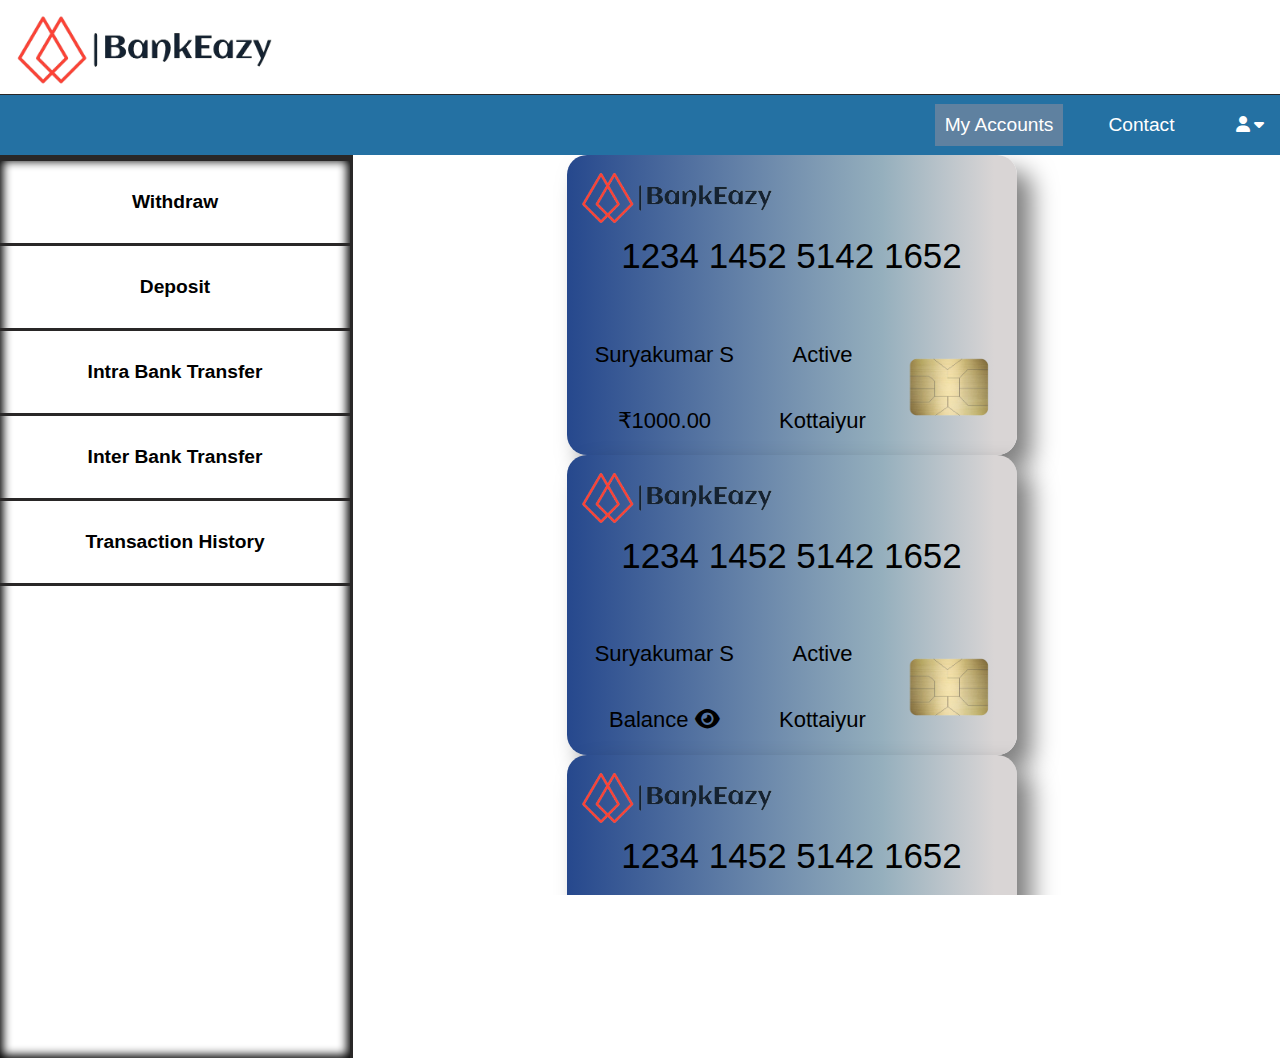
==== pages/Accounts.html @ d724fab9 "initial commit" ====
<!DOCTYPE html>
<html>

<head>
    <meta charset='utf-8'>
    <meta http-equiv='X-UA-Compatible' content='IE=edge'>
    <title>Accounts</title>
    <meta name='viewport' content='width=device-width, initial-scale=1'>
    <script src="https://ajax.googleapis.com/ajax/libs/jquery/3.5.1/jquery.min.js">
    </script>
    <link rel="icon" href="../images/favicon.ico" type="image/x-icon">
    <link rel="stylesheet" href="../styles/basicStyles.css">
    <link rel='stylesheet' type='text/css' media='screen' href='../styles/accountsStyle.css'>
    <link rel="stylesheet" href="https://cdnjs.cloudflare.com/ajax/libs/font-awesome/6.4.0/css/all.min.css">
</head>

<body>
    <div class="logo">
        <img src="../images/logo.png" alt="BankEazy Logo">
    </div>
    <nav class="navBar">

        <a class="selected" href="Accounts.html">My Accounts</a>

        <a href="contact.html">Contact</a>
        <div class="dropdown">
            <button class="dropbtn" onclick="toggleDropDownContent()"><i class="fa-solid fa-user"></i>
                <i class="fa fa-caret-down"></i>
            </button>
            <div class="dropdown-content">
                <a href="CustomerPage.html">
                    <p>View Profile</p>
                </a>
                <a href="changePassword.html">
                    <p>Change Passsword</p>
                </a>
                <a href="index.html">
                    <p>Logout</p>
                </a>

            </div>
        </div>
    </nav>
    <div id="page_body">
        <div id="contentBar">
            <ul id="contentList">
                <li class="contentList_item selected"></li>
                <li class="contentList_item"><a href="withdraw.html">Withdraw</a></li>
                <li class="contentList_item"><a href="deposit.html">Deposit</a></li>
                <li class="contentList_item"><a href="BankTransfer.html">Intra Bank Transfer</a></li>
                <li class="contentList_item"><a href="BankTransfer.html">Inter Bank Transfer</a></li>
                <li class="contentList_item"><a href="transactionHistory.html">Transaction History</a></li>
            </ul>
        </div>

        <div id="accounts-container">
            <div class="account-card">
                <div class="table-div">
                    <table class="table">
                        <thead>
                            <tr>
                                <th colspan="3"><img src="../images/logo.png" alt="BankEazy logo"></th>
                            </tr>
                        </thead>
                        <tbody>
                            <tr class="acc-no">
                                <td colspan="3">1234 1452 5142 1652</td>
                            </tr>
                            <tr class="acc-data">
                                <td>Suryakumar S</td>
                                <td>Active</td>
                                <td rowspan="2"><img src="../images/emvchip.png" alt="EMV Chip image"></td>

                            </tr>
                            <tr class="acc-data">
                                <td>&#x20B9;1000.00</td>
                                <td>Kottaiyur</td>
                            </tr>
                        </tbody>
                    </table>
                </div>
            </div>
            <div class="account-card">
                <div class="table-div">
                    <table class="table">
                        <thead>
                            <tr>
                                <th colspan="3"><img src="../images/logo.png" alt="BankEazy logo"></th>
                            </tr>
                        </thead>
                        <tbody>
                            <tr class="acc-no">
                                <td colspan="3">1234 1452 5142 1652</td>
                            </tr>
                            <tr class="acc-data">
                                <td>Suryakumar S</td>
                                <td>Active</td>
                                <td rowspan="2"><img src="../images/emvchip.png" alt="EMV Chip image"></td>

                            </tr>
                            <tr class="acc-data">
                                <!-- <td>&#x20B9;1000.00</td> -->
                                <td>
                                    <form action="getBalance" method="get">
                                        <input type="hidden" value="1" name="accNo">
                                        <button type="submit" style="background-color: transparent; border: none;"><span
                                                style="font-size: 22px;">Balance </span><i class="fa-solid fa-eye"
                                                style="font-size: 22px;"></i></button>
                                    </form>
                                </td>

                                <td>Kottaiyur</td>
                            </tr>
                        </tbody>
                    </table>
                </div>
            </div>
            <div class="account-card">
                <div class="table-div">
                    <table class="table">
                        <thead>
                            <tr>
                                <th colspan="3"><img src="../images/logo.png" alt="BankEazy logo"></th>
                            </tr>
                        </thead>
                        <tbody>
                            <tr class="acc-no">
                                <td colspan="3">1234 1452 5142 1652</td>
                            </tr>
                            <tr class="acc-data">
                                <td>Suryakumar S</td>
                                <td>Active</td>
                                <td rowspan="2"><img src="../images/emvchip.png" alt="EMV Chip image"></td>

                            </tr>
                            <tr class="acc-data">
                                <!-- <td>&#x20B9;1000.00</td> -->
                                <td>
                                    <form action="getBalance" method="get">
                                        <input type="hidden" value="1" name="accNo">
                                        <button type="submit" style="background-color: transparent; border: none;"><span
                                                style="font-size: 22px;">Balance </span><i class="fa-solid fa-eye"
                                                style="font-size: 22px;"></i></button>
                                    </form>
                                </td>
                                <td>Kottaiyur</td>
                            </tr>
                        </tbody>
                    </table>
                </div>
            </div>

        </div>


    </div>
    <script>
        function toggleDropDownContent() {
            var elementsToToggle = document.getElementsByClassName("dropdown-content");
            for (var i = 0; i < elementsToToggle.length; i++) {
                var element = elementsToToggle[i];
                if (element.style.display === "none" || element.style.display === "") {
                    element.style.display = "block";
                } else {
                    element.style.display = "none";
                }
            }
        }
    </script>
</body>


</html>
---- styles/basicStyles.css ----
body {
    margin: 0;
    overflow: hidden;
    font-family: Arial, Helvetica, sans-serif;
    margin-right: 50px;
}

.logo {
    width: 100%;
    margin-top: 10px;
    margin-left: 15px;
    margin-right: auto;
}

.logo>img {
    min-height: 80px;
    max-height: 80px;
}

.navBar {
    width: 100vw;
    height: 60px;
    margin-top: 0;
    max-height: 70px;
    min-height: 40px;
    display: flex;
    align-items: center;
    justify-content: end;
    background-color: #2471a3;
    border-top: 1.5px rgb(41, 39, 39) solid;
}

.navBar a {
    display: block;
    margin-right: 35px;
    padding: 10px;
    text-decoration: none;
    font-size: larger;
    font-weight: 500;
    color: white;
}

.nav-item a:hover {
    background-color: azure;
    color: rgb(6, 6, 162);
}


#contentBar {
    height: 100vh;
    min-width: 350px;
    max-width: 350px;
    margin-top: 0px;
    margin-left: 0;
    display: flex;
    justify-content: center;
    border-right: 3px rgb(41, 39, 39) solid;
    border-top: 3px rgb(41, 39, 39) solid;
    box-shadow: inset 0px 0px 10px 3px black;
    overflow-y: auto;
}

#contentList {
    margin-top: 0;
    margin-left: 0;
    padding: 0;
    width: 100%;
    text-decoration: none;
    list-style-type: none;
}

.contentList_item {
    padding: 0px;
    text-align: center;
    font-size: larger;
    font-weight: 600;
    border-bottom: 3px rgb(41, 39, 39) solid;
}

.contentList_item:hover {
    background-color: rgb(95, 129, 160);
    cursor: pointer;
}

#contentList li a {
    display: block;
    width: 100%;
    height: 100%;
    text-decoration: none;
    color: inherit;
    padding-top: 30px;
    padding-bottom: 30px;
}

.selected {
    color: white;
    background-color: rgb(95, 129, 160);
}

.dropdown {
    float: right;
    overflow: hidden;
    display: flex;
    flex-direction: column;
    align-items: end;
}

.dropdown .dropbtn {
    font-size: 16px;
    border: none;
    outline: none;
    color: white;
    padding: 14px 16px;
    background-color: inherit;
    font-family: inherit;
    margin: 0;
}

.dropbtn:hover{
    cursor: pointer;
}

.dropdown-content {
    display: none;
    position: absolute;
    background-color: #f9f9f9;
    min-width: 160px;
    box-shadow: 0px 8px 16px 0px rgba(0, 0, 0, 0.2);
    z-index: 9999;
    margin-top: 55px;
}

.dropdown-content a {
    float: none;
    color: black;
    width: 120px;
    margin-right: 0;
    padding: 12px 16px;
    text-decoration: none;
    display: block;
    text-align: left;
}

.dropdown-content a:hover {
    cursor: pointer;
    background-color: #ddd;
    box-shadow: inset -10px -10px 10px rgb(0, 0, 0, 0.25);
    border-radius: 10px;
    text-align: center;
}

#page_body {
    display: flex;
}
---- styles/accountsStyle.css ----
.account-card{
    text-decoration: none;
    color: black;
}

#accounts-container{
    height: calc(100vh - 160px);
    width: calc(100vw - 353px);
    display: flex;
    justify-content: space-around;
    flex-wrap: wrap;
    align-items: center;
    overflow-y: auto;
}

.table-div{
    margin-top: 0px;
    margin-left: 0px;
    
}

.table{
    height: 300px;
    width: 450px;
    background-image: linear-gradient(to right,rgb(38, 72, 141) 0%, rgb(149, 175, 189) 70%, rgb(217, 213, 213) 95%);
    border-radius: 20px;
    transition: height 0.3s,width 0.3s;
    box-shadow: 15px 15px 25px rgb(0, 0, 0, 0.5);
}

.table:hover{
    height: 320px;
    width: 470px;
}


.table th img{
    margin-top: 10px;
    margin-left: 10px;
    height: 60px;
}

.table th{
    height: 60px;
    text-align: left;
    vertical-align: top;
}

.acc-no{
    height: 50px;
    padding: 0;
    font-size: 35px;
    text-align: center;
    vertical-align: top;
}

.acc-data{
    font-size: 22px;
    text-align: center;
}

.acc-data img{
    height: 75px;
    vertical-align: bottom;
}

.acc-data td{
    height: 25px;
}
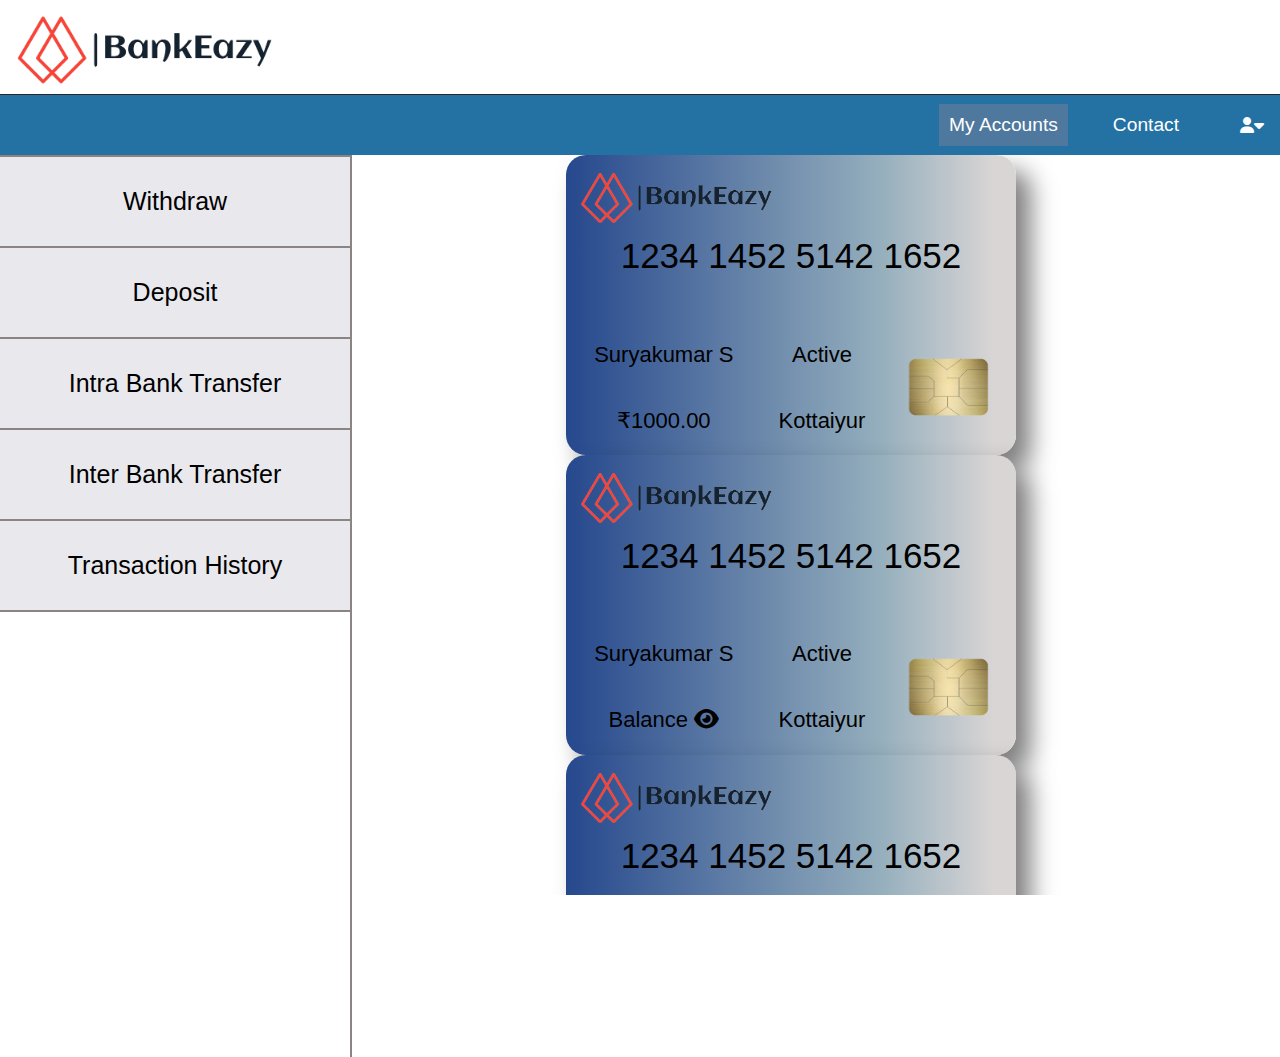
==== commit 566874a8: "commit on 21-03-2024" ====
--- a/pages/Accounts.html
+++ b/pages/Accounts.html
@@ -12,6 +12,7 @@
     <link rel="stylesheet" href="../styles/basicStyles.css">
     <link rel='stylesheet' type='text/css' media='screen' href='../styles/accountsStyle.css'>
     <link rel="stylesheet" href="https://cdnjs.cloudflare.com/ajax/libs/font-awesome/6.4.0/css/all.min.css">
+    <script src="../scripts/script.js"></script>
 </head>
 
 <body>
@@ -20,12 +21,12 @@
     </div>
     <nav class="navBar">
 
-        <a class="selected" href="Accounts.html">My Accounts</a>
+        <a class="nav-item selected" href="Accounts.html">My Accounts</a>
 
-        <a href="contact.html">Contact</a>
+        <a class="nav-item" href="contact.html">Contact</a>
         <div class="dropdown">
             <button class="dropbtn" onclick="toggleDropDownContent()"><i class="fa-solid fa-user"></i>
-                <i class="fa fa-caret-down"></i>
+                <i id="down-btn" class="fa fa-caret-down"></i><i  id="up-btn" class="fa-solid fa-caret-up"></i>
             </button>
             <div class="dropdown-content">
                 <a href="CustomerPage.html">
@@ -44,12 +45,11 @@
     <div id="page_body">
         <div id="contentBar">
             <ul id="contentList">
-                <li class="contentList_item selected"></li>
-                <li class="contentList_item"><a href="withdraw.html">Withdraw</a></li>
-                <li class="contentList_item"><a href="deposit.html">Deposit</a></li>
-                <li class="contentList_item"><a href="BankTransfer.html">Intra Bank Transfer</a></li>
-                <li class="contentList_item"><a href="BankTransfer.html">Inter Bank Transfer</a></li>
-                <li class="contentList_item"><a href="transactionHistory.html">Transaction History</a></li>
+                <li id="withdraw" class="contentList_item"><a href="accountOperations.html">Withdraw</a></li>
+                <li id="deposit" class="contentList_item"><a href="accountOperations.html">Deposit</a></li>
+                <li id="intra-bank-transfer" class="contentList_item"><a href="accountOperations.html">Intra Bank Transfer</a></li>
+                <li id="inter-bank-transfer" class="contentList_item"><a href="accountOperations.html">Inter Bank Transfer</a></li>
+                <li id="transactionHistory" class="contentList_item"><a href="transactionHistory.html">Transaction History</a></li>
             </ul>
         </div>
 
@@ -154,19 +154,7 @@
 
 
     </div>
-    <script>
-        function toggleDropDownContent() {
-            var elementsToToggle = document.getElementsByClassName("dropdown-content");
-            for (var i = 0; i < elementsToToggle.length; i++) {
-                var element = elementsToToggle[i];
-                if (element.style.display === "none" || element.style.display === "") {
-                    element.style.display = "block";
-                } else {
-                    element.style.display = "none";
-                }
-            }
-        }
-    </script>
+    
 </body>
 
 
--- a/styles/basicStyles.css
+++ b/styles/basicStyles.css
@@ -40,61 +40,18 @@
     color: white;
 }
 
-.nav-item a:hover {
+.nav-item:hover {
     background-color: azure;
     color: rgb(6, 6, 162);
 }
 
 
-#contentBar {
-    height: 100vh;
-    min-width: 350px;
-    max-width: 350px;
-    margin-top: 0px;
-    margin-left: 0;
-    display: flex;
-    justify-content: center;
-    border-right: 3px rgb(41, 39, 39) solid;
-    border-top: 3px rgb(41, 39, 39) solid;
-    box-shadow: inset 0px 0px 10px 3px black;
-    overflow-y: auto;
+#up-btn{
+    display: none;
 }
 
-#contentList {
-    margin-top: 0;
-    margin-left: 0;
-    padding: 0;
-    width: 100%;
-    text-decoration: none;
-    list-style-type: none;
-}
-
-.contentList_item {
-    padding: 0px;
-    text-align: center;
-    font-size: larger;
-    font-weight: 600;
-    border-bottom: 3px rgb(41, 39, 39) solid;
-}
-
-.contentList_item:hover {
-    background-color: rgb(95, 129, 160);
-    cursor: pointer;
-}
-
-#contentList li a {
-    display: block;
-    width: 100%;
-    height: 100%;
-    text-decoration: none;
-    color: inherit;
-    padding-top: 30px;
-    padding-bottom: 30px;
-}
-
-.selected {
-    color: white;
-    background-color: rgb(95, 129, 160);
+.dropbtn{
+    display: flex;
 }
 
 .dropdown {
@@ -125,7 +82,7 @@
     position: absolute;
     background-color: #f9f9f9;
     min-width: 160px;
-    box-shadow: 0px 8px 16px 0px rgba(0, 0, 0, 0.2);
+    box-shadow:inset 0px 8px 16px 0px rgba(0, 0, 0, 0.2);
     z-index: 9999;
     margin-top: 55px;
 }
@@ -133,12 +90,16 @@
 .dropdown-content a {
     float: none;
     color: black;
-    width: 120px;
+    width: 100%;
     margin-right: 0;
-    padding: 12px 16px;
+    padding: 0px;
     text-decoration: none;
     display: block;
     text-align: left;
+}
+
+.dropdown-content a p{
+    padding: 10px;
 }
 
 .dropdown-content a:hover {
@@ -151,4 +112,79 @@
 
 #page_body {
     display: flex;
-}+    margin-right: 0px;
+}
+
+
+
+#contentBar {
+    height: 100vh;
+    min-width: 350px;
+    max-width: 350px;
+    margin-top: 0px;
+    margin-left: 0;
+    display: flex;
+    justify-content: center;
+    border-right: 2px rgb(138, 132, 132) solid;
+    border-top: 2px rgb(138, 132, 132) solid;
+    overflow-y: auto;
+}
+
+#contentList {
+    margin-top: 0;
+    margin-left: 0;
+    padding: 0;
+    width: 100%;
+    text-decoration: none;
+    list-style-type: none;
+}
+
+.contentList_item {
+    padding: 0px;
+    text-align: center;
+    border-bottom: 2px rgb(138, 132, 132) solid;
+}
+
+.contentList_item:hover {
+    background-color: rgb(95, 129, 160);
+    cursor: pointer;
+}
+
+#contentList li a {
+    display: block;
+    color: black;
+    font-size: 25px;
+    width: 100%;
+    height: 100%;
+    text-decoration: none;
+    padding-top: 30px;
+    padding-bottom: 30px;
+    background-color: #e9e9ed;
+}
+
+#contentList li a:hover{
+    background-color: rgb(95, 129, 160);
+}
+
+
+.contentList_item button{
+    display: block;
+    color: black;
+    width: 100%;
+    font-size: 25px;
+    border: 0px;
+    height: 100%;
+    text-decoration: none;
+    color: inherit;
+    padding-top: 30px;
+    padding-bottom: 30px;
+}
+
+.contentList_item button:hover{
+    background-color: rgb(95, 129, 160);
+    cursor: pointer;
+}
+
+.selected {
+    background-color: rgb(79, 120, 158);
+}
